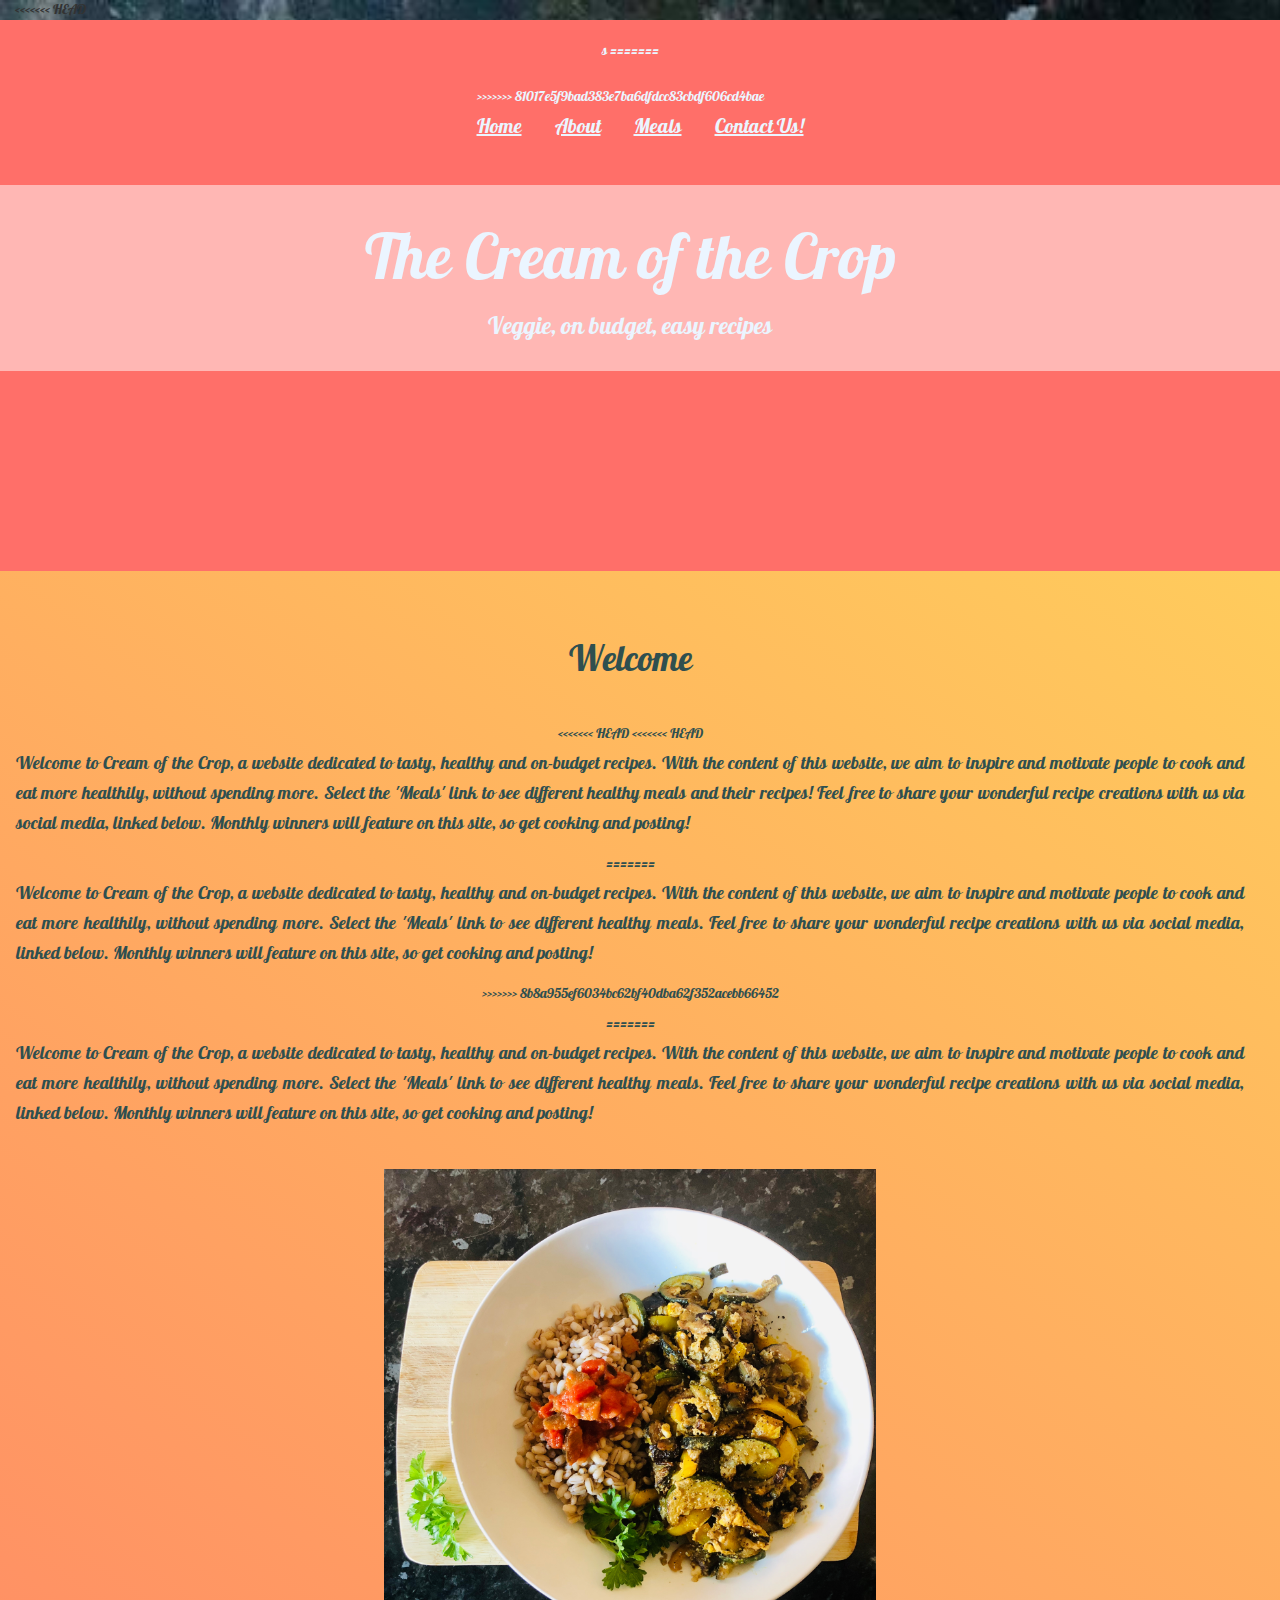
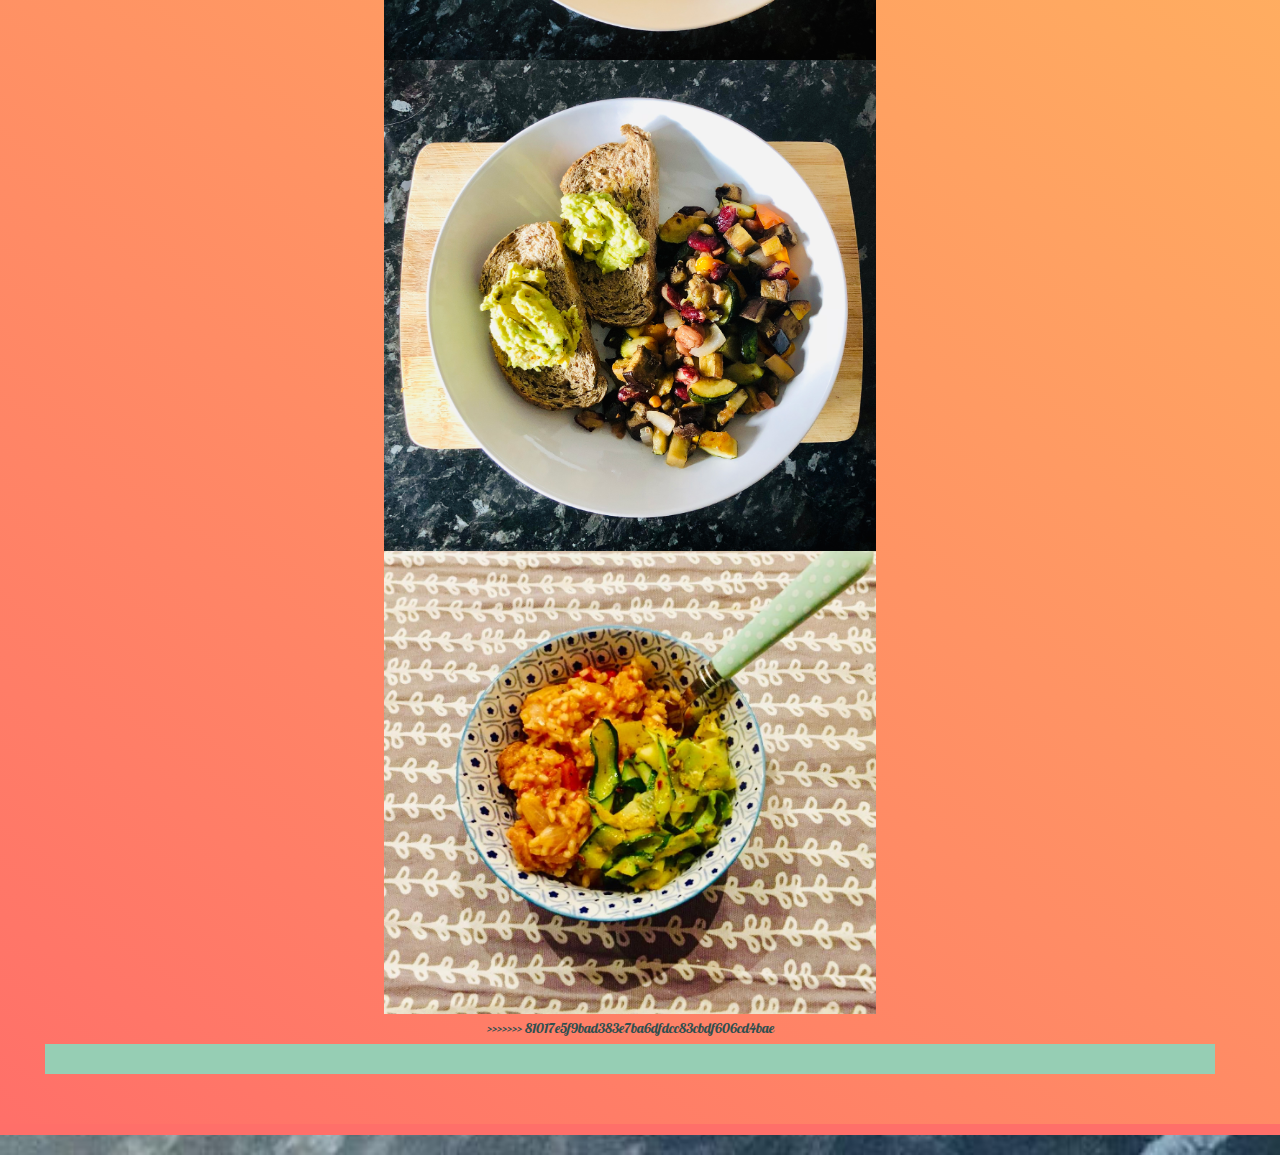
==== index.html @ 91c08788 "Merge branch 'master' of https://github.com/Mloi1/TheCreamoftheCrop" ====
<!DOCTYPE html>
<head>
  <title>The Cream of the Crop - quick and easy vegetarian recipes</title>
    <link href="https://fonts.googleapis.com/css?family=Pattaya" rel="stylesheet">
    <link href="bootstrap-3.3.7-dist/css/bootstrap.css" rel="stylesheet">
    <link rel="stylesheet" href="style.css" class="text/css">
    <link rel="stylesheet" href="https://use.fontawesome.com/releases/v5.5.0/css/all.css" integrity="sha384-B4dIYHKNBt8Bc12p+WXckhzcICo0wtJAoU8YZTY5qE0Id1GSseTk6S+L3BlXeVIU" crossorigin="anonymous">
    <meta name="viewport" content="width=device-width,initial-scale=1.0">
<<<<<<< HEAD
    <script
  src="http://code.jquery.com/jquery-3.3.1.min.js"
  integrity="sha256-FgpCb/KJQlLNfOu91ta32o/NMZxltwRo8QtmkMRdAu8="
  crossorigin="anonymous"></script>
</head>
<body class="container-fluid" background="pictures/WhatsApp%20Image%202018-11-21%20at%2010.55.31.jpeg"  alt="fruits&vegetables" width="100%" alt="responsive image">
    
 <nav class="navbar" style="background-color: rgb(255, 111, 105);">s
=======
    <script src="https://code.jquery.com/jquery-3.2.1.min.js"></script>
    <script
  src="bootstrap-3.3.7-dist/js/bootstrap.min.js"></script>
</head>
<body class="container-fluid" background="pictures/WhatsApp%20Image%202018-11-21%20at%2010.55.31.jpeg"  alt="fruits&vegetables" width="100%" alt="responsive image">
    
 <nav class="navbar" style="background-color: rgb(255, 111, 105);">
>>>>>>> 81017e5f9bad383e7ba6dfdcc83cbdf606cd4bae
     <div class="container">
         <ul>
             <li><a href="index.html" class="navigation">Home</a></li>
             <li><a href="pages/about.html" target="_blank" class="navigation">About</a></li>
             <li><a href="pages/meals.html" target="_blank" class="navigation">Meals</a></li>
             <li><a href="pages/contact.html" target="_blank" class="navigation">Contact Us!</a></li>
         </ul>
     </div>
</nav>
<header class="jumbotron" id="title">
    <div class="row">
  <h1>The Cream of the Crop</h1>
  <h3>Veggie, on budget, easy recipes</h3>
        </div>
</header>
<div class="container-fluid" id="Welcome">
  <h2>Welcome</h2> <!--welcome-->
    <br>
<<<<<<< HEAD
<<<<<<< HEAD
  <p>Welcome to Cream of the Crop, a website dedicated to tasty, healthy and on-budget recipes. With the content of this website, we aim to inspire and motivate people to cook and eat more healthily, without spending more. Select the 'Meals' link to see different healthy meals and their recipes! Feel free to share your wonderful recipe creations with us via social media, linked below. Monthly winners will feature on this site, so get cooking and posting!</p>
=======
  <p>Welcome to Cream of the Crop, a website dedicated to tasty, healthy and on-budget recipes. With the content of this website, we aim to inspire and motivate people to cook and eat more healthily, without spending more. Select the 'Meals' link to see different healthy meals. Feel free to share your wonderful recipe creations with us via social media, linked below. Monthly winners will feature on this site, so get cooking and posting!</p>
>>>>>>> 8b8a955ef6034bc62bf40dba62f352acebb66452
    <br>
=======
  <p>Welcome to Cream of the Crop, a website dedicated to tasty, healthy and on-budget recipes. With the content of this website, we aim to inspire and motivate people to cook and eat more healthily, without spending more. Select the 'Meals' link to see different healthy meals. Feel free to share your wonderful recipe creations with us via social media, linked below. Monthly winners will feature on this site, so get cooking and posting!</p>
    <br>
    
<!--carousel of recipes-->
    <div id="recipe-carousel" class="carousel slide" data-ride="carousel">
  <div class="carousel-inner">
    <div class="carousel-item active">
      <img class="d-block w-100" src="pictures/Foto%2002-11-18,%2013%2042%2034.jpg" alt="First slide" width="40%">
    </div>
    <div class="carousel-item">
      <img class="d-block w-100" src="pictures/Foto%2026-10-18,%2013%2017%2023.jpg" alt="Second slide" width="40%">
    </div>
    <div class="carousel-item">
      <img class="d-block w-100" src="pictures/WhatsApp%20Image%202018-11-21%20at%2012.59.23.jpeg" alt="Third slide" width="40%">
    </div>
  </div>
</div>
<!--end of carousel-->
    
>>>>>>> 81017e5f9bad383e7ba6dfdcc83cbdf606cd4bae
<footer class="container">
                <!--Facebook-->
                <a class="fb-ic mr-3" role="button"><i class="fab fa-facebook-f"></i></a>
            <!--Twitter-->
                <a class="tw-ic mr-3" role="button"><i class="fab fa-twitter"></i></a>
            <!--Instagram-->
                <a class="ins-ic mr-3" role="button"><i class="fab fa-instagram"></i></a>
          <!--Pinterest-->
                <a class="pin-ic mr-3" role="button"><i class="fab fa-pinterest-p"></i></a>
</footer>
</div>
</body>
---- style.css ----
body {
    font-family: 'Pattaya', sans-serif;
    margin: 0;
    background-size: cover;
}

.jumbotron {
    text-align: center;
    padding: 20px;
    background-color: rgb(255, 255, 255, 0.5);
    margin: auto;
}

h1 {
    font-size: 50px;
    color: rgb(47, 79, 79);
}

h2 {
    font-size: 35px;
    color: rgb(47, 79, 79);
    text-align: center;
}

nav {
    background-color: rgb(255, 111, 105);
    color: rgb(235, 245, 255);
    margin-top: auto;
    margin-left: -50px;
    margin-right: -50px;
    padding-right: 20px;
    padding-top: 15px;
    padding-bottom: 10px;
    text-align: center;
    line-height: 30px;
}

nav li {
    display: inline;
    padding: 15px;
    text-decoration: underline;
    font-size: 20px;
}

#Welcome {
    background: linear-gradient(35deg, rgb(255, 111, 105), rgb(255, 204, 92));
    color: rgb(47, 79, 79);
    margin-top: 200px;
    padding: 50px;
}


footer {
    display: flex;
    justify-content: center;
    background-color: rgb(150, 206, 180);
    color: rgb(47, 79, 79);
    padding-left: 25px;
    vertical-align: middle;
}

footer a {
    display: inline;
    padding: 15px;
    color: cadetblue;
}

p {
    font-size: 18px;
    text-align: justify;
}

.navigation:link {
    color: rgb(235, 245, 255);
}

.navigation:visited {
    color: rgb(235, 245, 255);   
<<<<<<< HEAD
}
=======
}

$("#recipe-carousel").carousel();
>>>>>>> 81017e5f9bad383e7ba6dfdcc83cbdf606cd4bae
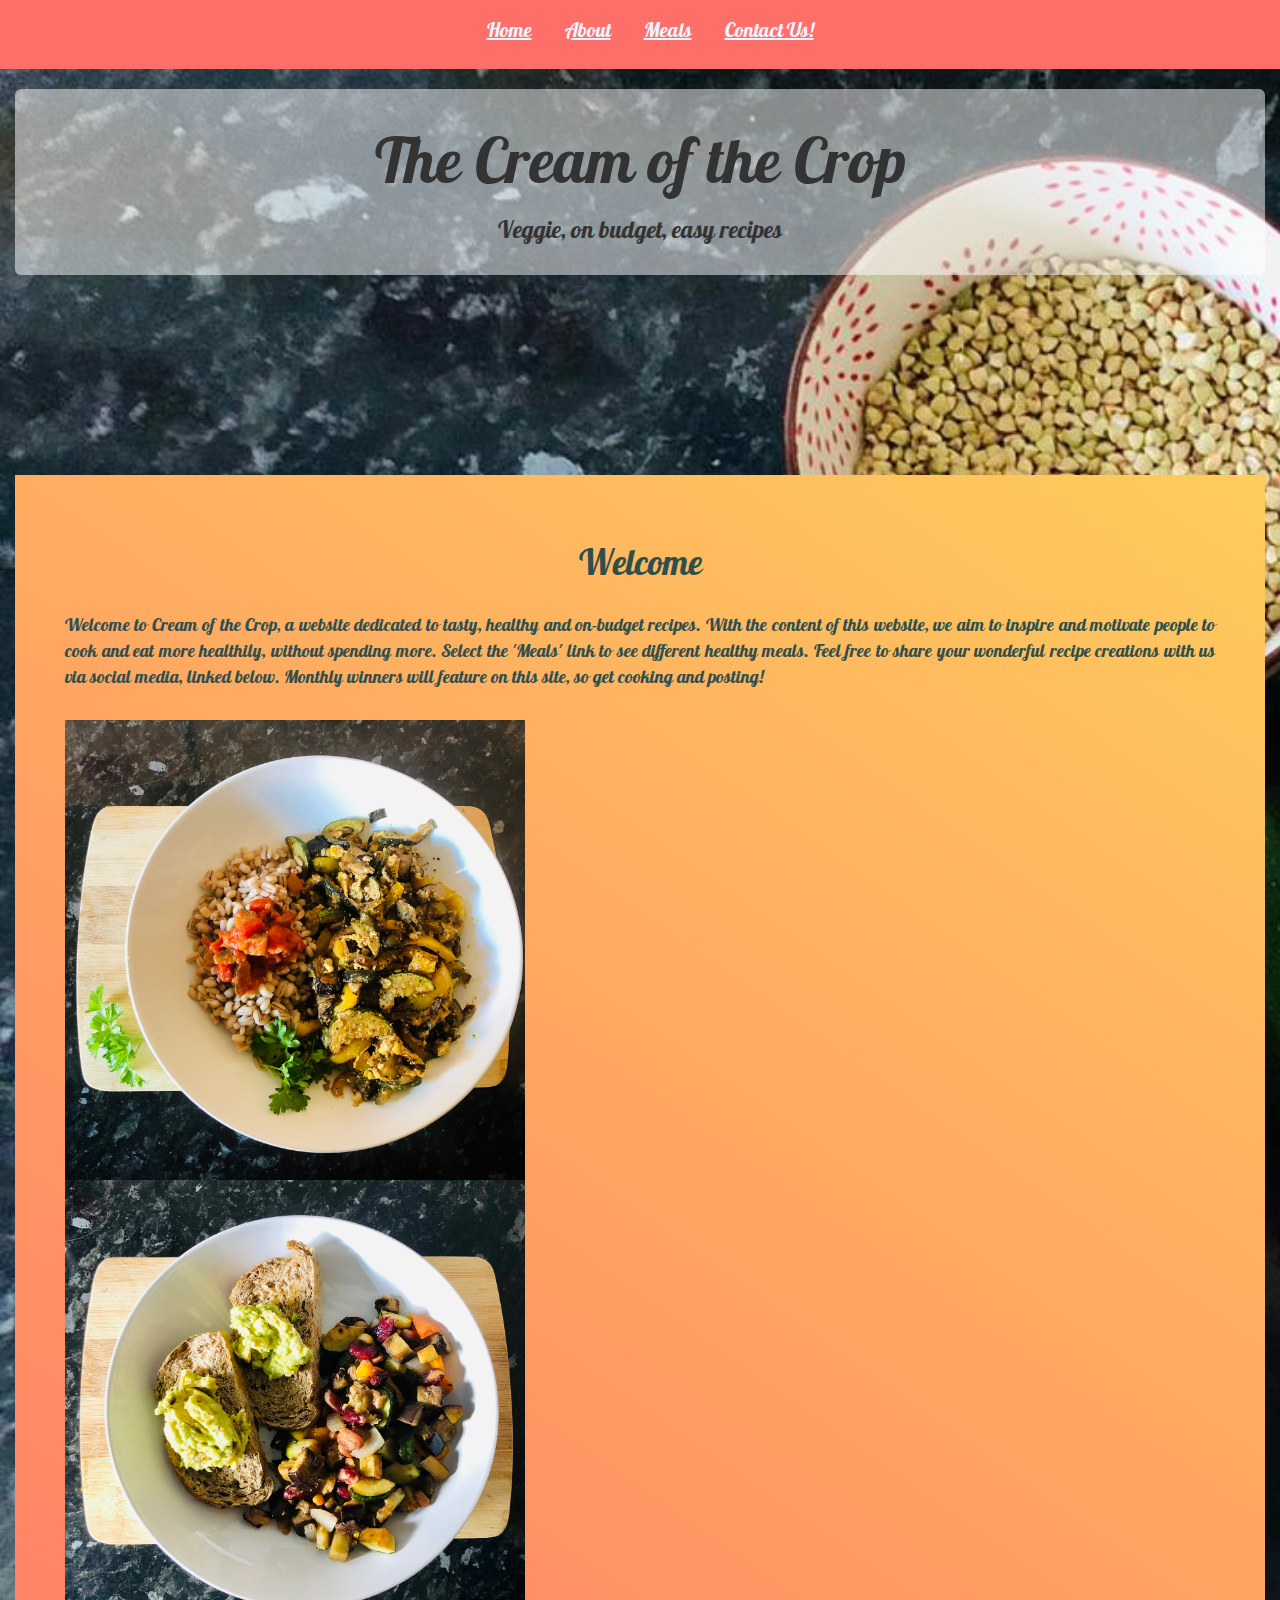
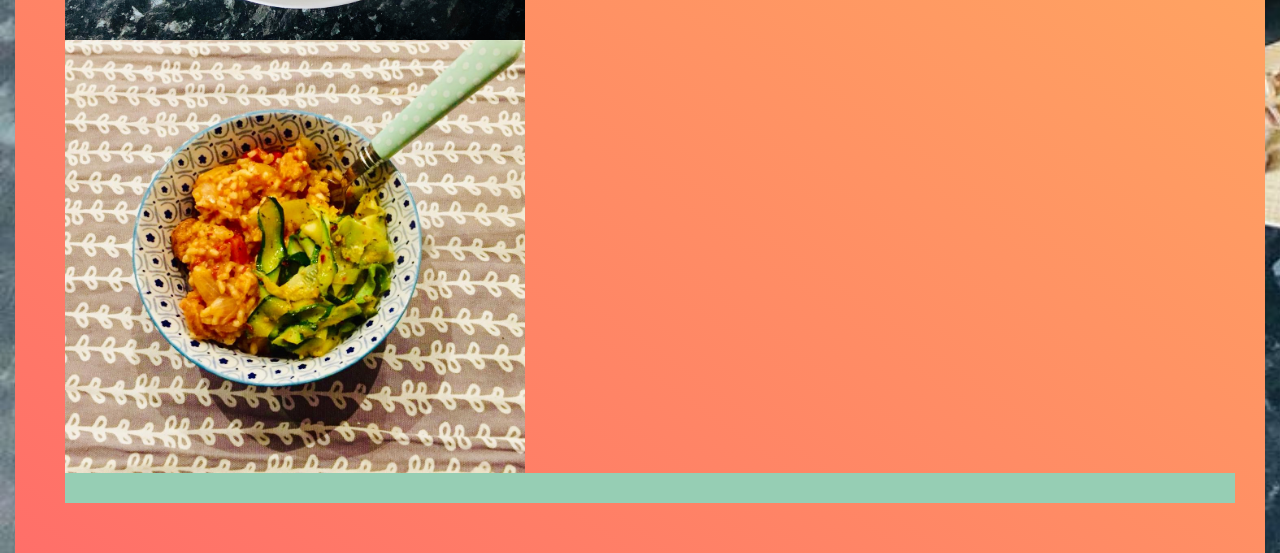
==== commit e848972d: "consolidating code" ====
--- a/index.html
+++ b/index.html
@@ -6,16 +6,6 @@
     <link rel="stylesheet" href="style.css" class="text/css">
     <link rel="stylesheet" href="https://use.fontawesome.com/releases/v5.5.0/css/all.css" integrity="sha384-B4dIYHKNBt8Bc12p+WXckhzcICo0wtJAoU8YZTY5qE0Id1GSseTk6S+L3BlXeVIU" crossorigin="anonymous">
     <meta name="viewport" content="width=device-width,initial-scale=1.0">
-<<<<<<< HEAD
-    <script
-  src="http://code.jquery.com/jquery-3.3.1.min.js"
-  integrity="sha256-FgpCb/KJQlLNfOu91ta32o/NMZxltwRo8QtmkMRdAu8="
-  crossorigin="anonymous"></script>
-</head>
-<body class="container-fluid" background="pictures/WhatsApp%20Image%202018-11-21%20at%2010.55.31.jpeg"  alt="fruits&vegetables" width="100%" alt="responsive image">
-    
- <nav class="navbar" style="background-color: rgb(255, 111, 105);">s
-=======
     <script src="https://code.jquery.com/jquery-3.2.1.min.js"></script>
     <script
   src="bootstrap-3.3.7-dist/js/bootstrap.min.js"></script>
@@ -23,7 +13,6 @@
 <body class="container-fluid" background="pictures/WhatsApp%20Image%202018-11-21%20at%2010.55.31.jpeg"  alt="fruits&vegetables" width="100%" alt="responsive image">
     
  <nav class="navbar" style="background-color: rgb(255, 111, 105);">
->>>>>>> 81017e5f9bad383e7ba6dfdcc83cbdf606cd4bae
      <div class="container">
          <ul>
              <li><a href="index.html" class="navigation">Home</a></li>
@@ -42,14 +31,6 @@
 <div class="container-fluid" id="Welcome">
   <h2>Welcome</h2> <!--welcome-->
     <br>
-<<<<<<< HEAD
-<<<<<<< HEAD
-  <p>Welcome to Cream of the Crop, a website dedicated to tasty, healthy and on-budget recipes. With the content of this website, we aim to inspire and motivate people to cook and eat more healthily, without spending more. Select the 'Meals' link to see different healthy meals and their recipes! Feel free to share your wonderful recipe creations with us via social media, linked below. Monthly winners will feature on this site, so get cooking and posting!</p>
-=======
-  <p>Welcome to Cream of the Crop, a website dedicated to tasty, healthy and on-budget recipes. With the content of this website, we aim to inspire and motivate people to cook and eat more healthily, without spending more. Select the 'Meals' link to see different healthy meals. Feel free to share your wonderful recipe creations with us via social media, linked below. Monthly winners will feature on this site, so get cooking and posting!</p>
->>>>>>> 8b8a955ef6034bc62bf40dba62f352acebb66452
-    <br>
-=======
   <p>Welcome to Cream of the Crop, a website dedicated to tasty, healthy and on-budget recipes. With the content of this website, we aim to inspire and motivate people to cook and eat more healthily, without spending more. Select the 'Meals' link to see different healthy meals. Feel free to share your wonderful recipe creations with us via social media, linked below. Monthly winners will feature on this site, so get cooking and posting!</p>
     <br>
     
@@ -68,8 +49,7 @@
   </div>
 </div>
 <!--end of carousel-->
-    
->>>>>>> 81017e5f9bad383e7ba6dfdcc83cbdf606cd4bae
+
 <footer class="container">
                 <!--Facebook-->
                 <a class="fb-ic mr-3" role="button"><i class="fab fa-facebook-f"></i></a>
--- a/style.css
+++ b/style.css
@@ -76,10 +76,7 @@
 
 .navigation:visited {
     color: rgb(235, 245, 255);   
-<<<<<<< HEAD
-}
-=======
 }
 
 $("#recipe-carousel").carousel();
->>>>>>> 81017e5f9bad383e7ba6dfdcc83cbdf606cd4bae
+
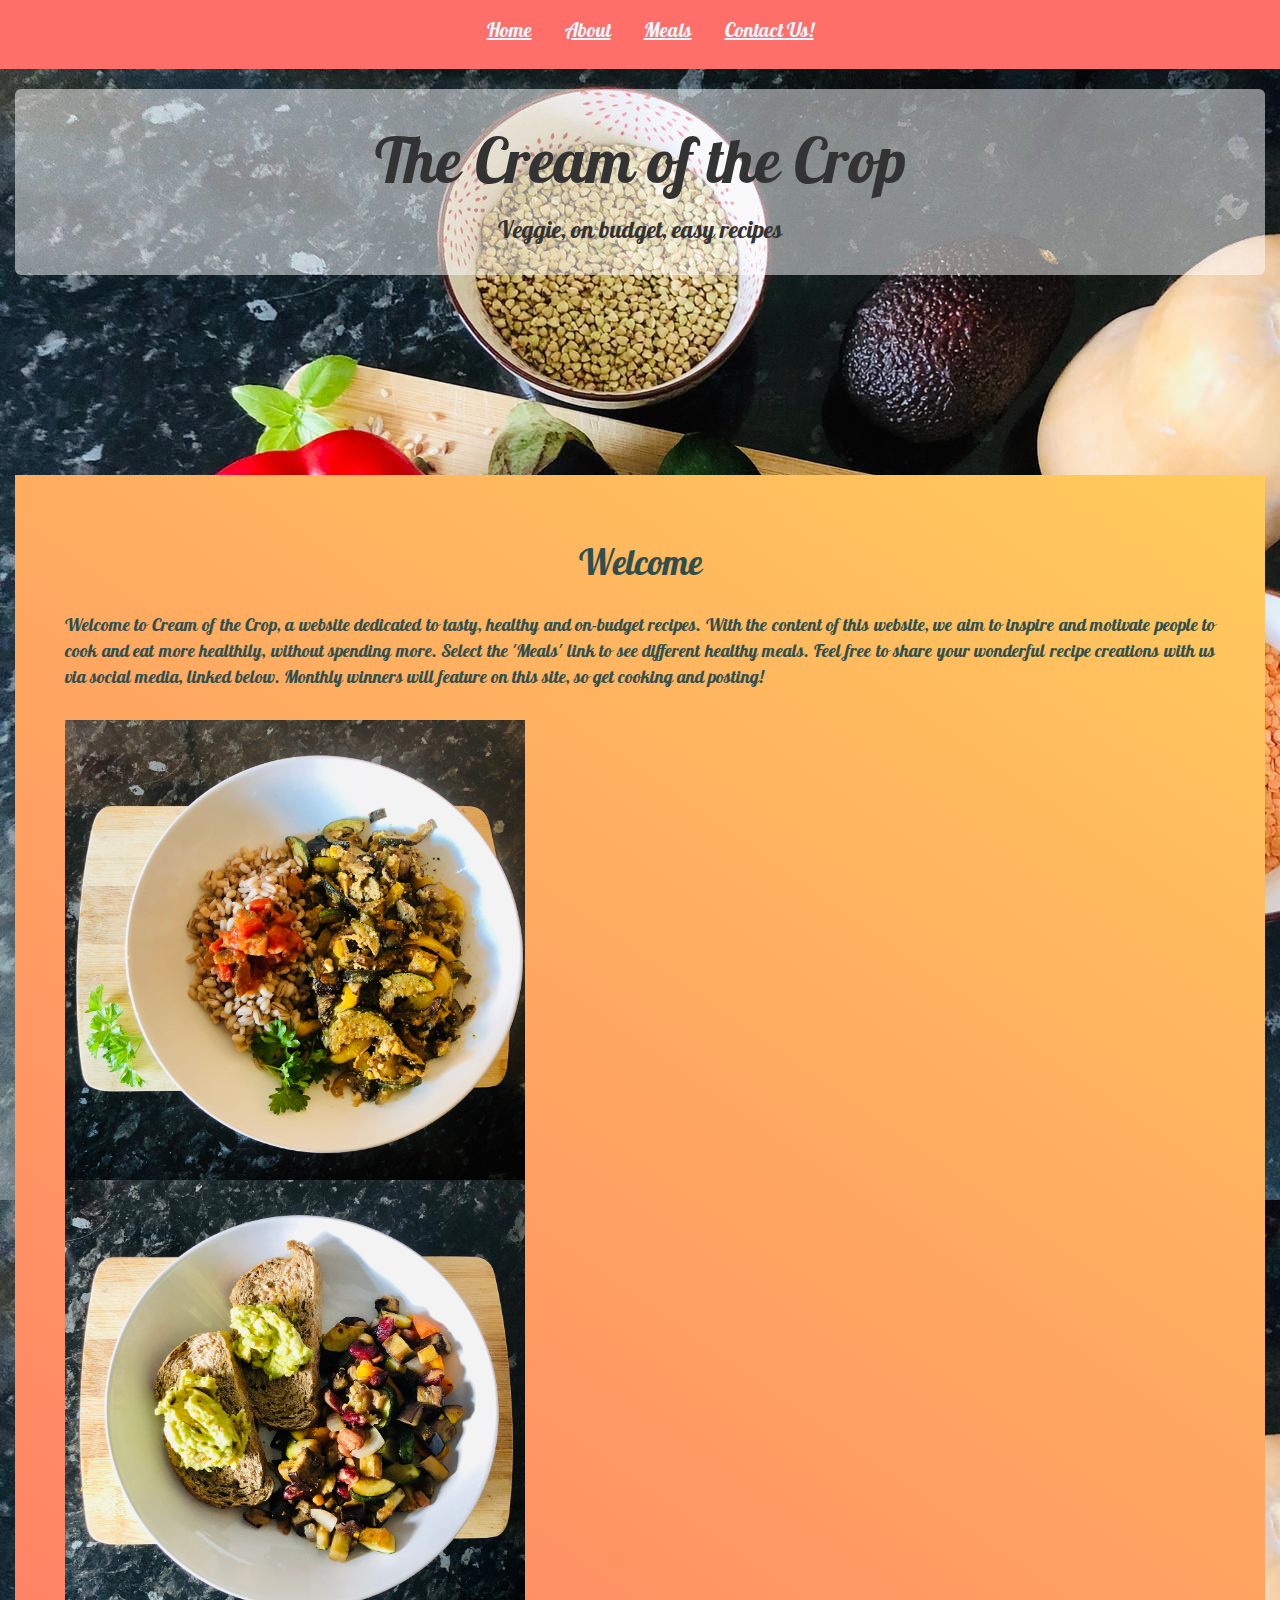
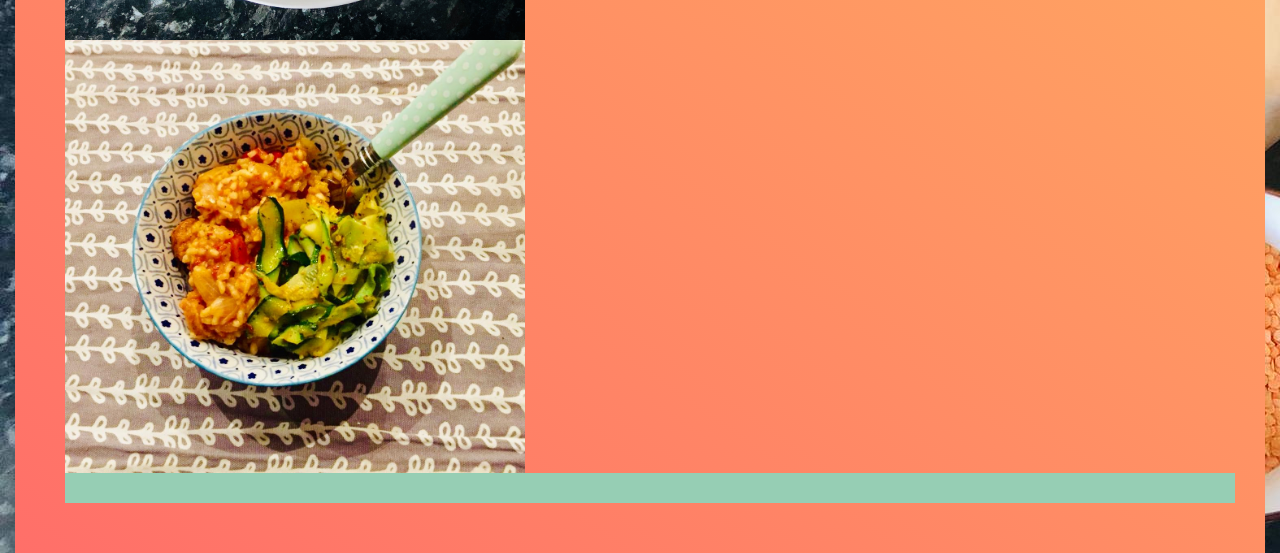
==== commit 4b92c4ae: "working on js and carousel - still to be fixed" ====
--- a/index.html
+++ b/index.html
@@ -1,16 +1,22 @@
 <!DOCTYPE html>
+<html>
 <head>
   <title>The Cream of the Crop - quick and easy vegetarian recipes</title>
     <link href="https://fonts.googleapis.com/css?family=Pattaya" rel="stylesheet">
+    
     <link href="bootstrap-3.3.7-dist/css/bootstrap.css" rel="stylesheet">
+    
     <link rel="stylesheet" href="style.css" class="text/css">
+    
     <link rel="stylesheet" href="https://use.fontawesome.com/releases/v5.5.0/css/all.css" integrity="sha384-B4dIYHKNBt8Bc12p+WXckhzcICo0wtJAoU8YZTY5qE0Id1GSseTk6S+L3BlXeVIU" crossorigin="anonymous">
+    
     <meta name="viewport" content="width=device-width,initial-scale=1.0">
-    <script src="https://code.jquery.com/jquery-3.2.1.min.js"></script>
-    <script
-  src="bootstrap-3.3.7-dist/js/bootstrap.min.js"></script>
+     <script type="text/javascript" src="https://code.jquery.com/jquery-3.2.1.min.js"></script>
+           <script
+                   src="bootstrap-3.3.7-dist/js/bootstrap.min.js"></script>
+    
 </head>
-<body class="container-fluid" background="pictures/WhatsApp%20Image%202018-11-21%20at%2010.55.31.jpeg"  alt="fruits&vegetables" width="100%" alt="responsive image">
+<body class="container-fluid" background="pictures/WhatsApp%20Image%202018-11-21%20at%2010.55.31.jpeg"  alt="fruits&vegetables" alt="responsive image">
     
  <nav class="navbar" style="background-color: rgb(255, 111, 105);">
      <div class="container">
@@ -35,7 +41,7 @@
     <br>
     
 <!--carousel of recipes-->
-    <div id="recipe-carousel" class="carousel slide" data-ride="carousel">
+    <div id="myCarousel" class="carousel slide" data-ride="carousel">
   <div class="carousel-inner">
     <div class="carousel-item active">
       <img class="d-block w-100" src="pictures/Foto%2002-11-18,%2013%2042%2034.jpg" alt="First slide" width="40%">
@@ -61,4 +67,6 @@
                 <a class="pin-ic mr-3" role="button"><i class="fab fa-pinterest-p"></i></a>
 </footer>
 </div>
+
 </body>
+</html>--- a/style.css
+++ b/style.css
@@ -1,7 +1,6 @@
 body {
     font-family: 'Pattaya', sans-serif;
     margin: 0;
-    background-size: cover;
 }
 
 .jumbotron {
@@ -78,5 +77,4 @@
     color: rgb(235, 245, 255);   
 }
 
-$("#recipe-carousel").carousel();
 
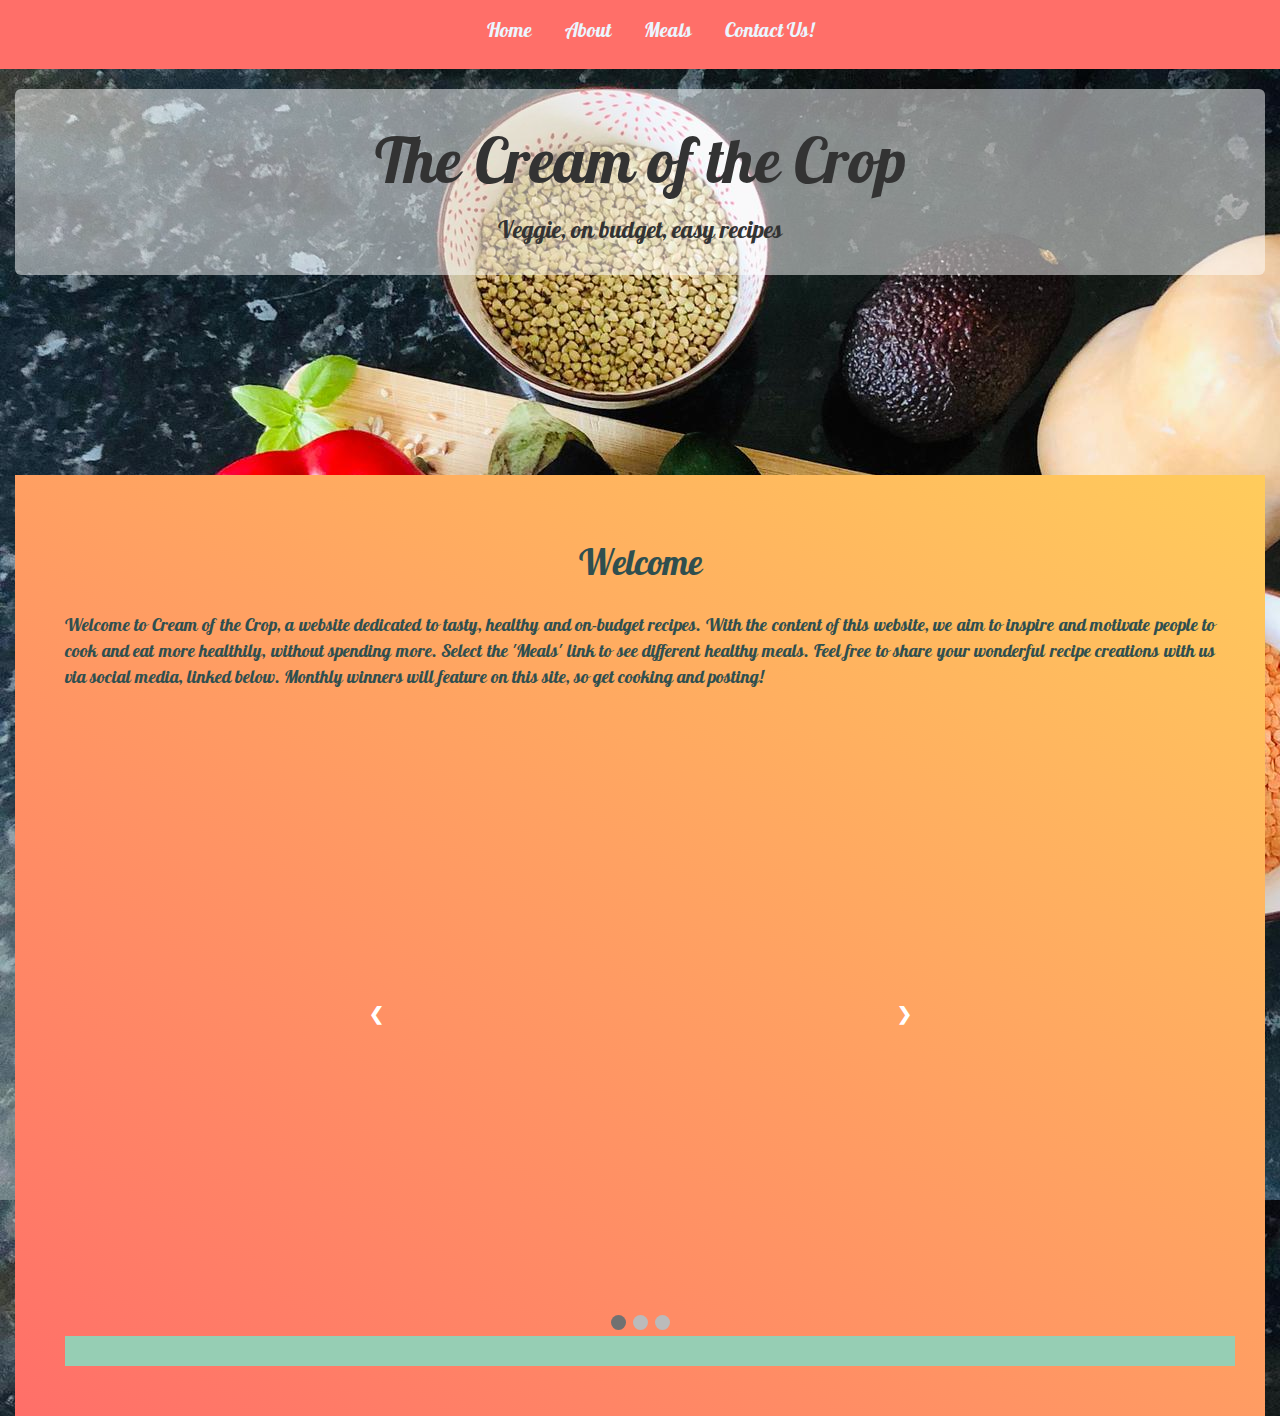
==== commit aeccf3d7: "added slideshow to homepage, added missing html tags" ====
--- a/index.html
+++ b/index.html
@@ -1,24 +1,18 @@
 <!DOCTYPE html>
 <html>
+    
 <head>
   <title>The Cream of the Crop - quick and easy vegetarian recipes</title>
     <link href="https://fonts.googleapis.com/css?family=Pattaya" rel="stylesheet">
+    <link href="bootstrap-3.3.7-dist/css/bootstrap.css" rel="stylesheet">
+    <link rel="stylesheet" href="style.css" class="text/css">
+    <link rel="stylesheet" href="https://use.fontawesome.com/releases/v5.5.0/css/all.css" integrity="sha384-B4dIYHKNBt8Bc12p+WXckhzcICo0wtJAoU8YZTY5qE0Id1GSseTk6S+L3BlXeVIU" crossorigin="anonymous">
+    <meta name="viewport" content="width=device-width,initial-scale=1.0">
+</head>
     
-    <link href="bootstrap-3.3.7-dist/css/bootstrap.css" rel="stylesheet">
-    
-    <link rel="stylesheet" href="style.css" class="text/css">
-    
-    <link rel="stylesheet" href="https://use.fontawesome.com/releases/v5.5.0/css/all.css" integrity="sha384-B4dIYHKNBt8Bc12p+WXckhzcICo0wtJAoU8YZTY5qE0Id1GSseTk6S+L3BlXeVIU" crossorigin="anonymous">
-    
-    <meta name="viewport" content="width=device-width,initial-scale=1.0">
-     <script type="text/javascript" src="https://code.jquery.com/jquery-3.2.1.min.js"></script>
-           <script
-                   src="bootstrap-3.3.7-dist/js/bootstrap.min.js"></script>
-    
-</head>
 <body class="container-fluid" background="pictures/WhatsApp%20Image%202018-11-21%20at%2010.55.31.jpeg"  alt="fruits&vegetables" alt="responsive image">
     
- <nav class="navbar" style="background-color: rgb(255, 111, 105);">
+ <nav class="navbar">
      <div class="container">
          <ul>
              <li><a href="index.html" class="navigation">Home</a></li>
@@ -41,19 +35,36 @@
     <br>
     
 <!--carousel of recipes-->
-    <div id="myCarousel" class="carousel slide" data-ride="carousel">
-  <div class="carousel-inner">
-    <div class="carousel-item active">
-      <img class="d-block w-100" src="pictures/Foto%2002-11-18,%2013%2042%2034.jpg" alt="First slide" width="40%">
+<div class="slideshow-container">
+        
+  <div class="mySlides fade">
+        <div class="numbertext">1 / 3</div>
+        <img src="pictures/Foto%2002-11-18,%2013%2042%2034.jpg" alt="First slide">
     </div>
-    <div class="carousel-item">
-      <img class="d-block w-100" src="pictures/Foto%2026-10-18,%2013%2017%2023.jpg" alt="Second slide" width="40%">
+        
+    <div class="mySlides fade">
+        <div class="numbertext">2 / 3</div>  
+        <img src="pictures/WhatsApp%20Image%202018-11-21%20at%2012.59.23.jpeg" alt="Second slide">
     </div>
-    <div class="carousel-item">
-      <img class="d-block w-100" src="pictures/WhatsApp%20Image%202018-11-21%20at%2012.59.23.jpeg" alt="Third slide" width="40%">
+        
+    <div class="mySlides fade">
+        <div class="numbertext">3 / 3</div> 
+        <img src="pictures/Foto%2026-10-18,%2013%2017%2023.jpg" alt="Third slide">
     </div>
-  </div>
+    
+    <!-- Next and previous buttons -->
+  <a class="prev" onclick="plusSlides(-1)">&#10094;</a>
+  <a class="next" onclick="plusSlides(1)">&#10095;</a>
 </div>
+<br>
+
+<!-- The dots/circles -->
+<div style="text-align:center">
+  <span class="dot" onclick="currentSlide(1)"></span> 
+  <span class="dot" onclick="currentSlide(2)"></span> 
+  <span class="dot" onclick="currentSlide(3)"></span> 
+</div>
+    
 <!--end of carousel-->
 
 <footer class="container">
@@ -67,6 +78,35 @@
                 <a class="pin-ic mr-3" role="button"><i class="fab fa-pinterest-p"></i></a>
 </footer>
 </div>
+    
+<script>
+var slideIndex = 1;
+showSlides(slideIndex);
+
+function plusSlides(n) {
+  showSlides(slideIndex += n);
+}
+
+function currentSlide(n) {
+  showSlides(slideIndex = n);
+}
+
+function showSlides(n) {
+  var i;
+  var slides = document.getElementsByClassName("mySlides");
+  var dots = document.getElementsByClassName("dot");
+  if (n > slides.length) {slideIndex = 1}    
+  if (n < 1) {slideIndex = slides.length}
+  for (i = 0; i < slides.length; i++) {
+      slides[i].style.display = "none";  
+  }
+  for (i = 0; i < dots.length; i++) {
+      dots[i].className = dots[i].className.replace(" active", "");
+  }
+  slides[slideIndex-1].style.display = "block";  
+  dots[slideIndex-1].className += " active";
+}
+</script>
 
 </body>
 </html>--- a/style.css
+++ b/style.css
@@ -12,7 +12,6 @@
 
 h1 {
     font-size: 50px;
-    color: rgb(47, 79, 79);
 }
 
 h2 {
@@ -37,7 +36,6 @@
 nav li {
     display: inline;
     padding: 15px;
-    text-decoration: underline;
     font-size: 20px;
 }
 
@@ -78,3 +76,97 @@
 }
 
 
+.navigation:hover {
+    text-decoration: underline;
+}
+
+img {
+    width: 100%;
+    border-style: solid;
+    border-color: rgb(235, 245, 255);
+    border-width: thick;
+    border-radius: 15px;
+}
+
+* {box-sizing:border-box}
+
+/* Slideshow container */
+.slideshow-container {
+    width: 50%;
+    position: relative;
+    margin: auto;
+    object-fit: center;
+    justify-content: center;
+}
+
+/* Next & previous buttons */
+.prev, .next {
+  cursor: pointer;
+  position: absolute;
+  top: 50%;
+  width: auto;
+  margin-top: -22px;
+  padding: 16px;
+  color: white;
+  font-weight: bold;
+  font-size: 18px;
+  transition: 0.6s ease;
+  border-radius: 0 3px 3px 0;
+  user-select: none;
+}
+
+/* Position the "next button" to the right */
+.next {
+  right: 0;
+  border-radius: 3px 0 0 3px;
+}
+
+/* On hover, add a black background color with a little bit see-through */
+.prev:hover, .next:hover {
+  background-color: rgba(0,0,0,0.8);
+}
+
+/* Number text (1/3 etc) */
+.numbertext {
+  color: #f2f2f2;
+  font-size: 12px;
+  padding: 8px 12px;
+  position: absolute;
+  top: 0;
+}
+
+/* The dots/bullets/indicators */
+.dot {
+  cursor: pointer;
+  height: 15px;
+  width: 15px;
+  margin: 0 2px;
+  background-color: #bbb;
+  border-radius: 50%;
+  display: inline-block;
+  transition: background-color 0.6s ease;
+}
+
+.active, .dot:hover {
+  background-color: #717171;
+}
+
+/* Fading animation */
+.fade {
+    -webkit-transition: fade;
+    -webkit-transition-duration: 2s;
+    animation-name: fade;
+    animation-duration: 3s;
+    animation-timing-function: ease-in-out;
+
+} 
+
+@-webkit-keyframes fade {
+  from {opacity: .4} 
+  to {opacity: 1}
+}
+
+@keyframes fade {
+  from {opacity: .4} 
+  to {opacity: 1}
+}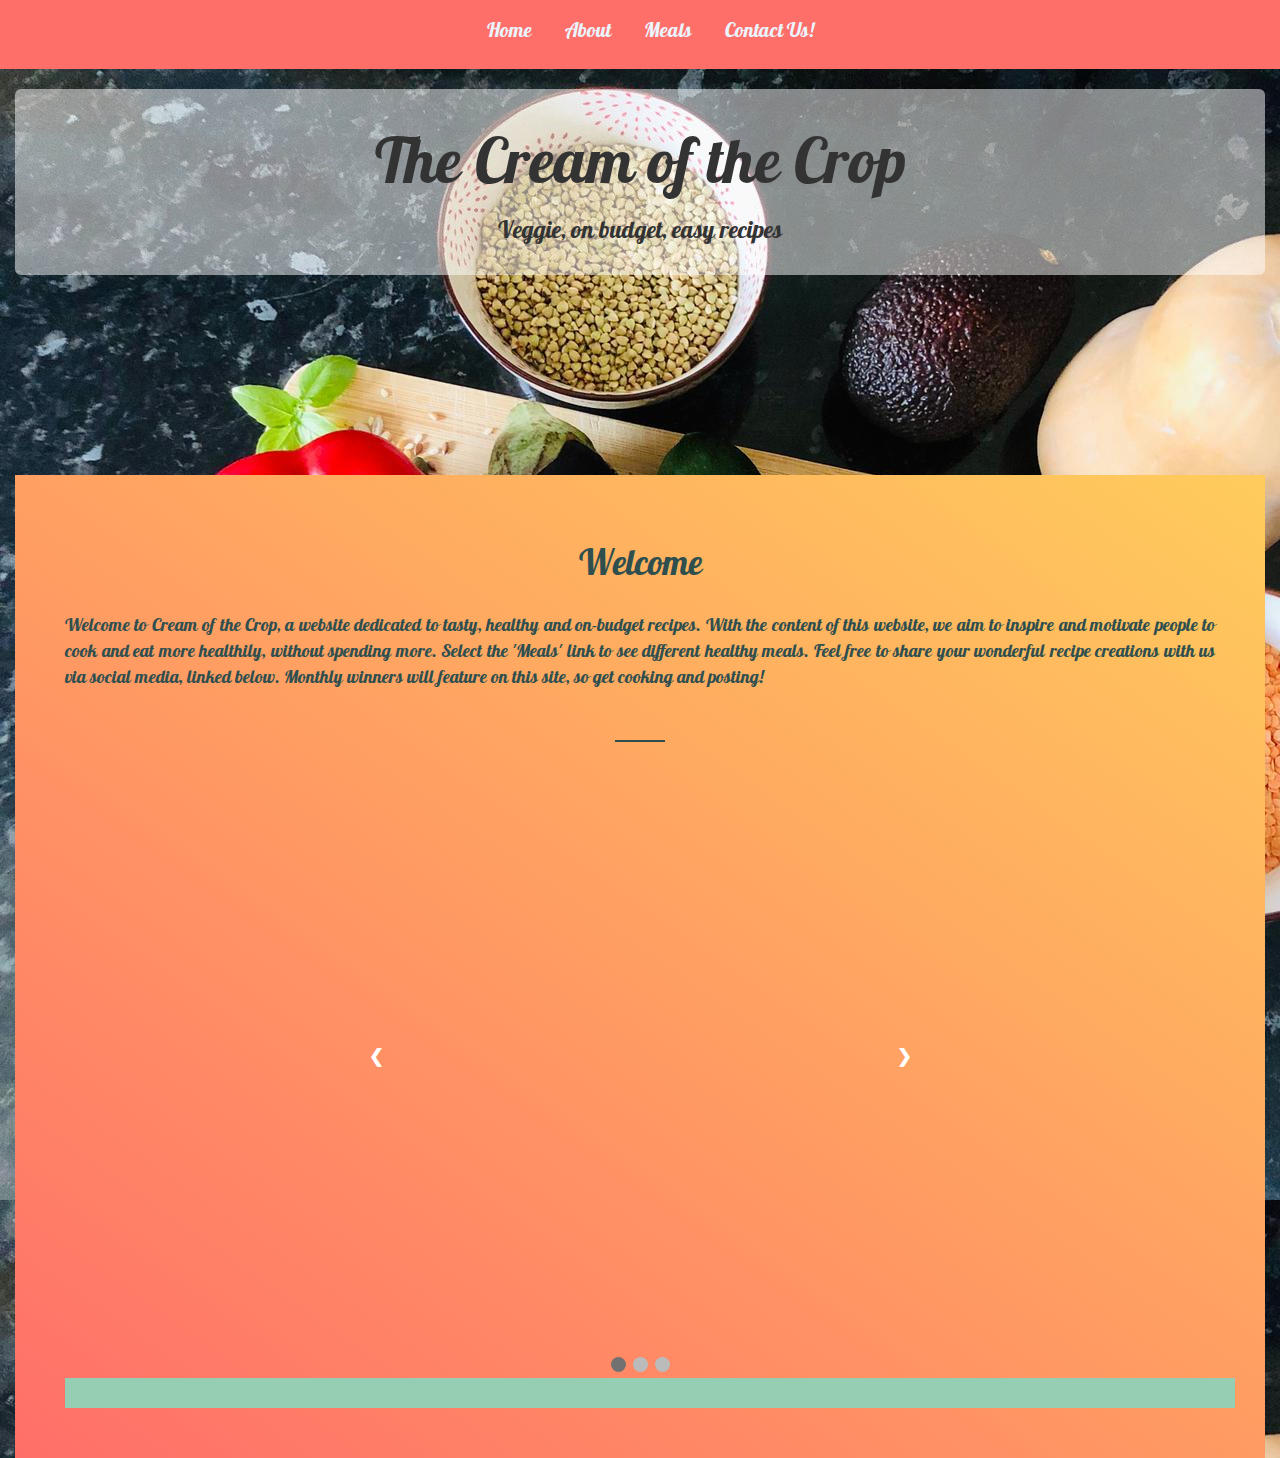
==== commit 492a5f6e: "adjusted style" ====
--- a/index.html
+++ b/index.html
@@ -24,31 +24,28 @@
 </nav>
 <header class="jumbotron" id="title">
     <div class="row">
-  <h1>The Cream of the Crop</h1>
-  <h3>Veggie, on budget, easy recipes</h3>
-        </div>
+        <h1>The Cream of the Crop</h1>
+        <h3>Veggie, on budget, easy recipes</h3>
+    </div>
 </header>
-<div class="container-fluid" id="Welcome">
-  <h2>Welcome</h2> <!--welcome-->
-    <br>
-  <p>Welcome to Cream of the Crop, a website dedicated to tasty, healthy and on-budget recipes. With the content of this website, we aim to inspire and motivate people to cook and eat more healthily, without spending more. Select the 'Meals' link to see different healthy meals. Feel free to share your wonderful recipe creations with us via social media, linked below. Monthly winners will feature on this site, so get cooking and posting!</p>
-    <br>
+    <div class="container-fluid" id="Welcome">
+        <h2>Welcome</h2> <!--welcome-->
+        <br>
+        <p>Welcome to Cream of the Crop, a website dedicated to tasty, healthy and on-budget recipes. With the content of this website, we aim to inspire and motivate people to cook and eat more healthily, without spending more. Select the 'Meals' link to see different healthy meals. Feel free to share your wonderful recipe creations with us via social media, linked below. Monthly winners will feature on this site, so get cooking and posting!</p><br>
+    <hr>
     
 <!--carousel of recipes-->
 <div class="slideshow-container">
         
   <div class="mySlides fade">
-        <div class="numbertext">1 / 3</div>
         <img src="pictures/Foto%2002-11-18,%2013%2042%2034.jpg" alt="First slide">
     </div>
         
-    <div class="mySlides fade">
-        <div class="numbertext">2 / 3</div>  
+    <div class="mySlides fade"> 
         <img src="pictures/WhatsApp%20Image%202018-11-21%20at%2012.59.23.jpeg" alt="Second slide">
     </div>
         
     <div class="mySlides fade">
-        <div class="numbertext">3 / 3</div> 
         <img src="pictures/Foto%2026-10-18,%2013%2017%2023.jpg" alt="Third slide">
     </div>
     
@@ -59,7 +56,7 @@
 <br>
 
 <!-- The dots/circles -->
-<div style="text-align:center">
+<div class ="dots">
   <span class="dot" onclick="currentSlide(1)"></span> 
   <span class="dot" onclick="currentSlide(2)"></span> 
   <span class="dot" onclick="currentSlide(3)"></span> 
@@ -68,18 +65,18 @@
 <!--end of carousel-->
 
 <footer class="container">
-                <!--Facebook-->
-                <a class="fb-ic mr-3" role="button"><i class="fab fa-facebook-f"></i></a>
-            <!--Twitter-->
-                <a class="tw-ic mr-3" role="button"><i class="fab fa-twitter"></i></a>
-            <!--Instagram-->
-                <a class="ins-ic mr-3" role="button"><i class="fab fa-instagram"></i></a>
-          <!--Pinterest-->
-                <a class="pin-ic mr-3" role="button"><i class="fab fa-pinterest-p"></i></a>
+        <!--Facebook-->
+        <a href="https://en-gb.facebook.com/TheCreamOfTheCrop/" class="fb-ic mr-3" role="button"><i class="fab fa-facebook-f"></i></a>
+        <!--Twitter-->
+        <a href="https://twitter.com/TheCreamOfTheCrop" class="ins-ic mr-3" role="button"><i class="fab fa-twitter"></i></a>
+        <!--Instagram-->
+        <a href="https://www.instagram.com/TheCreamOfTheCrop/?hl=en" class="tw-ic mr-3" role="button"><i class="fab fa-instagram"></i></a>
+        <!--Pinterest-->
+        <a href="https://www.pinterest.co.uk/TheCreamOfTheCrop" class="pin-ic mr-3" role="button"><i class="fab fa-pinterest-p"></i></a>
 </footer>
 </div>
     
-<script>
+ <script>
 var slideIndex = 1;
 showSlides(slideIndex);
 
--- a/style.css
+++ b/style.css
@@ -19,6 +19,12 @@
     color: rgb(47, 79, 79);
     text-align: center;
 }
+
+hr {
+    width: 50px;
+    border-color: rgb(47, 79, 79);
+    border-width: 2px;
+    }
 
 nav {
     background-color: rgb(255, 111, 105);
@@ -88,6 +94,10 @@
     border-radius: 15px;
 }
 
+img:hover {
+    opacity: 1;
+}
+
 * {box-sizing:border-box}
 
 /* Slideshow container */
@@ -95,78 +105,107 @@
     width: 50%;
     position: relative;
     margin: auto;
-    object-fit: center;
-    justify-content: center;
 }
 
 /* Next & previous buttons */
 .prev, .next {
-  cursor: pointer;
-  position: absolute;
-  top: 50%;
-  width: auto;
-  margin-top: -22px;
-  padding: 16px;
-  color: white;
-  font-weight: bold;
-  font-size: 18px;
-  transition: 0.6s ease;
-  border-radius: 0 3px 3px 0;
-  user-select: none;
+    cursor: pointer;
+    position: absolute;
+    top: 50%;
+    width: auto;
+    margin-top: -22px;
+    padding: 16px;
+    color: white;
+    font-weight: bold;
+    font-size: 18px;
+    transition: 0.6s ease;
+    border-radius: 0 3px 3px 0;
+    user-select: none;
 }
 
 /* Position the "next button" to the right */
 .next {
-  right: 0;
-  border-radius: 3px 0 0 3px;
+    right: 0;
+    border-radius: 3px 0 0 3px;
 }
 
 /* On hover, add a black background color with a little bit see-through */
 .prev:hover, .next:hover {
-  background-color: rgba(0,0,0,0.8);
+    background-color: rgba(0,0,0,0.8);
 }
 
 /* Number text (1/3 etc) */
 .numbertext {
-  color: #f2f2f2;
-  font-size: 12px;
-  padding: 8px 12px;
-  position: absolute;
-  top: 0;
+    color: #f2f2f2;
+    font-size: 12px;
+    padding: 8px 12px;
+    position: absolute;
+    top: 0;
 }
 
 /* The dots/bullets/indicators */
 .dot {
-  cursor: pointer;
-  height: 15px;
-  width: 15px;
-  margin: 0 2px;
-  background-color: #bbb;
-  border-radius: 50%;
-  display: inline-block;
-  transition: background-color 0.6s ease;
+    cursor: pointer;
+    height: 15px;
+    width: 15px;
+    margin: 0 2px;
+    background-color: #bbb;
+    border-radius: 50%;
+    display: inline-block;
+    transition: background-color 0.6s ease-in-out;
+}
+
+.dots {
+    text-align: center;
 }
 
 .active, .dot:hover {
-  background-color: #717171;
+    background-color: #717171;
 }
 
 /* Fading animation */
 .fade {
     -webkit-transition: fade;
-    -webkit-transition-duration: 2s;
+    -webkit-transition-duration: 7s;
     animation-name: fade;
-    animation-duration: 3s;
-    animation-timing-function: ease-in-out;
-
+    animation-duration: 7s;
+    animation-direction: alternate;
+    transition: ease-in-out;
 } 
 
 @-webkit-keyframes fade {
-  from {opacity: .4} 
-  to {opacity: 1}
+    0% {opacity: 0.4} 
+    100% {opacity: 1}
 }
 
 @keyframes fade {
-  from {opacity: .4} 
-  to {opacity: 1}
-}+    0% {opacity: 0.4} 
+    100% {opacity: 1}
+}
+
+@media only screen and (max-width: 600px) {
+   .slideshow-container {
+    width: 100%; 
+    }
+     
+    h1 {
+    font-size: 30px;
+}
+    h2 {
+    font-size: 20px;
+    }
+    
+    h3 {
+        font-size: 25px;
+    }
+    
+    p {
+        margin: 5px;
+    }
+    
+    #Welcome {
+        margin-top: 30px;
+        margin-left: 20px;
+}
+}
+
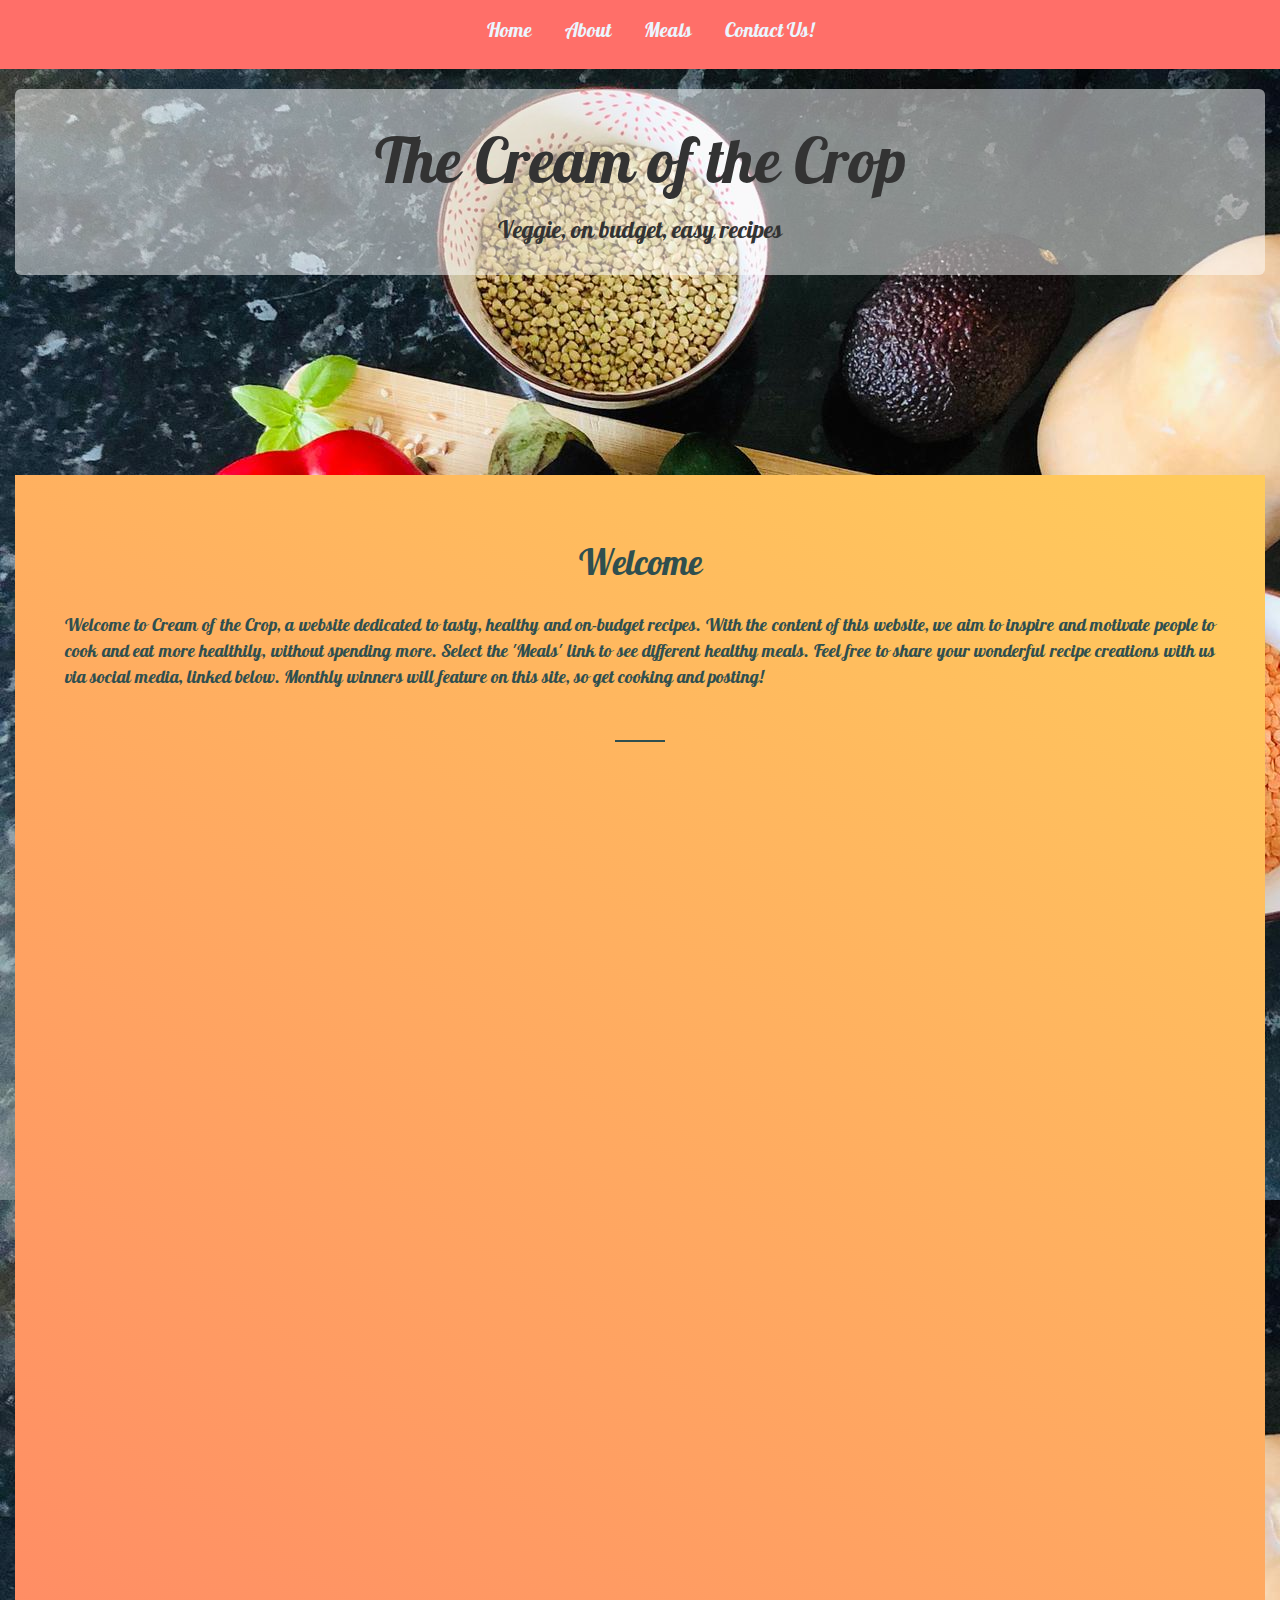
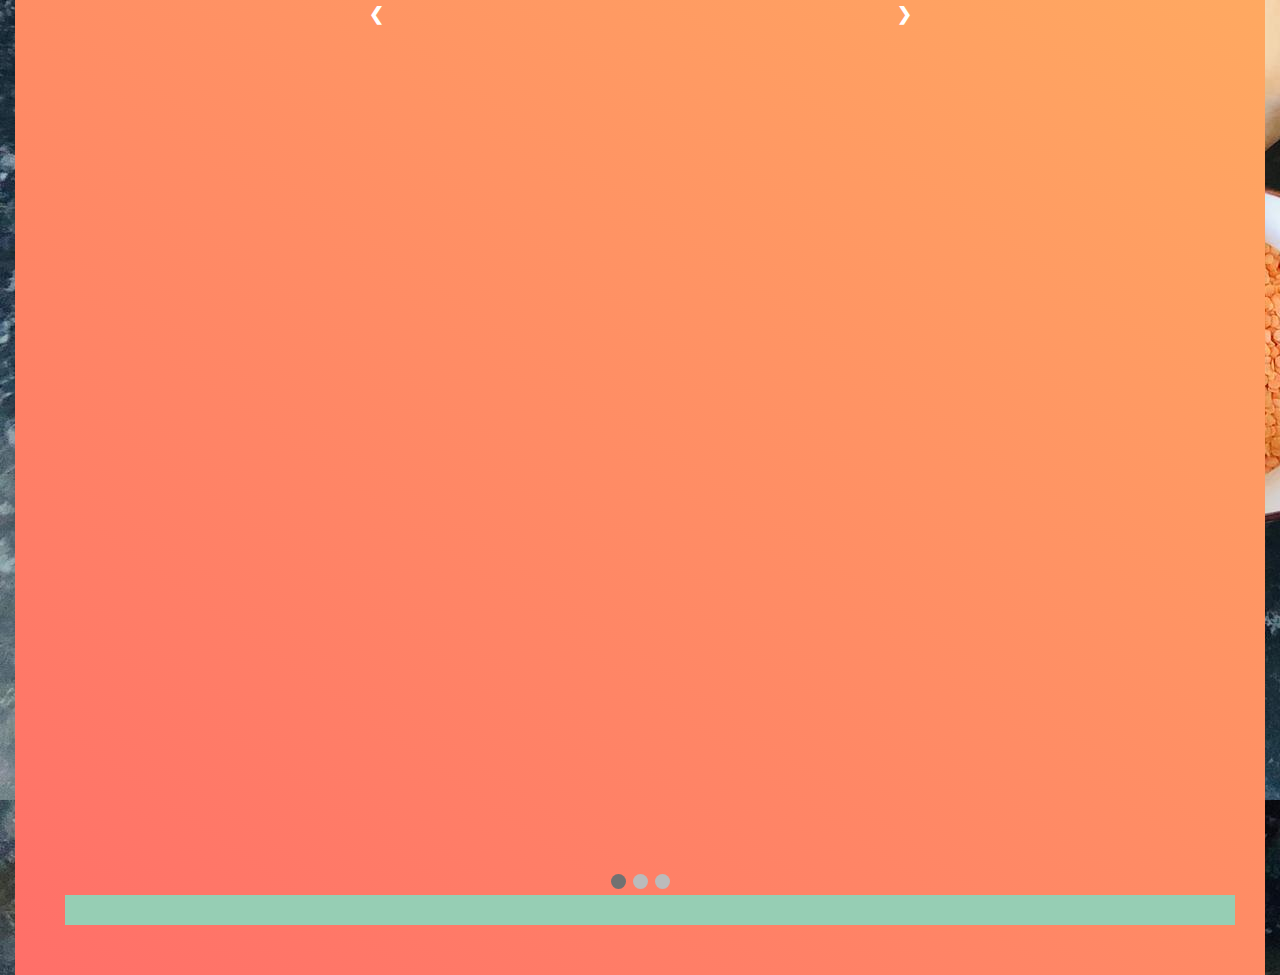
==== commit 73c3215b: "deleted components.html due to github pages error" ====
--- a/index.html
+++ b/index.html
@@ -95,7 +95,7 @@
   if (n > slides.length) {slideIndex = 1}    
   if (n < 1) {slideIndex = slides.length}
   for (i = 0; i < slides.length; i++) {
-      slides[i].style.display = "none";  
+      slides[i].style.display = "";  
   }
   for (i = 0; i < dots.length; i++) {
       dots[i].className = dots[i].className.replace(" active", "");
--- a/style.css
+++ b/style.css
@@ -163,25 +163,25 @@
     background-color: #717171;
 }
 
-/* Fading animation */
+/* Fading animation
 .fade {
     -webkit-transition: fade;
-    -webkit-transition-duration: 7s;
+    -webkit-transition-duration: 3s;
     animation-name: fade;
-    animation-duration: 7s;
+    animation-duration: 3s;
     animation-direction: alternate;
     transition: ease-in-out;
 } 
 
 @-webkit-keyframes fade {
-    0% {opacity: 0.4} 
+    0% {opacity: 1} 
     100% {opacity: 1}
 }
 
 @keyframes fade {
-    0% {opacity: 0.4} 
+    0% {opacity: 1} 
     100% {opacity: 1}
-}
+} */
 
 @media only screen and (max-width: 600px) {
    .slideshow-container {
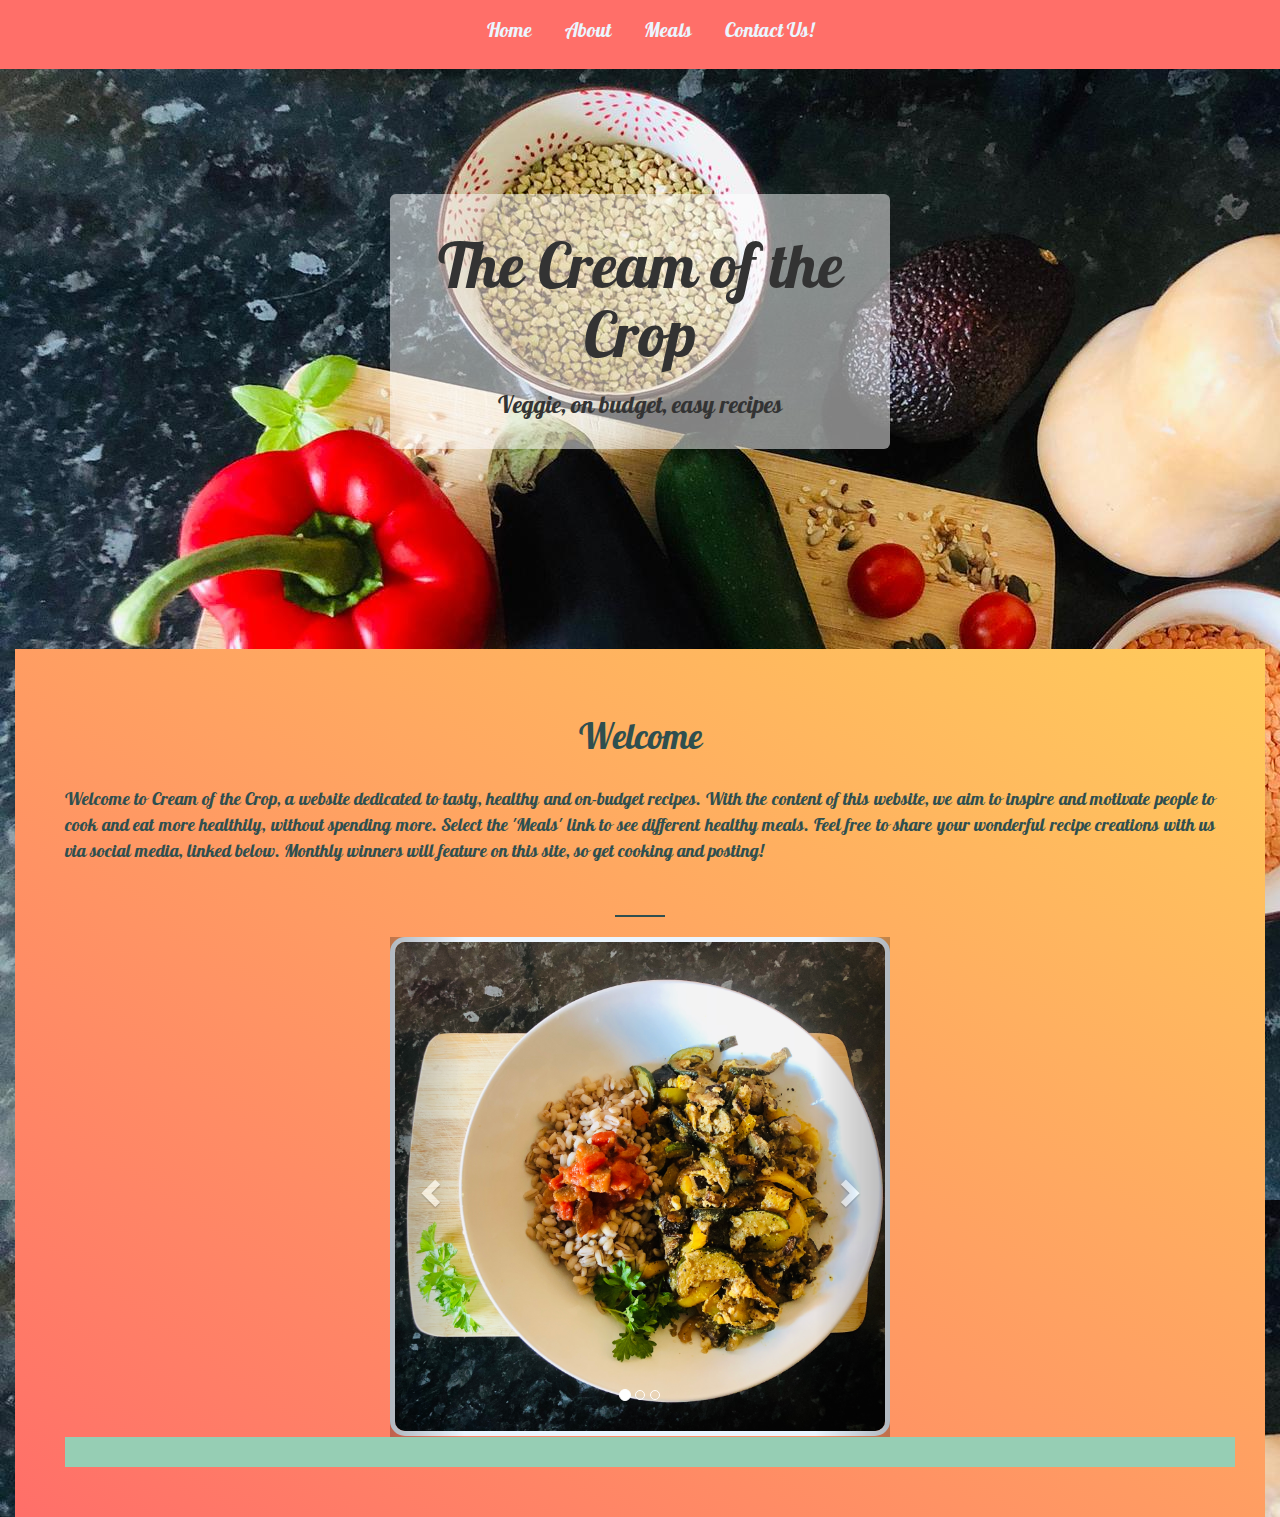
==== commit 5364a595: "added Google Analytics tags and fixed carousel with bootstrap" ====
--- a/index.html
+++ b/index.html
@@ -2,12 +2,24 @@
 <html>
     
 <head>
+    <!-- Global site tag (gtag.js) - Google Analytics -->
+<script async src="https://www.googletagmanager.com/gtag/js?id=UA-130567595-1"></script>
+<script>
+  window.dataLayer = window.dataLayer || [];
+  function gtag(){dataLayer.push(arguments);}
+  gtag('js', new Date());
+
+  gtag('config', 'UA-130567595-1');
+</script>
+
   <title>The Cream of the Crop - quick and easy vegetarian recipes</title>
     <link href="https://fonts.googleapis.com/css?family=Pattaya" rel="stylesheet">
     <link href="bootstrap-3.3.7-dist/css/bootstrap.css" rel="stylesheet">
     <link rel="stylesheet" href="style.css" class="text/css">
     <link rel="stylesheet" href="https://use.fontawesome.com/releases/v5.5.0/css/all.css" integrity="sha384-B4dIYHKNBt8Bc12p+WXckhzcICo0wtJAoU8YZTY5qE0Id1GSseTk6S+L3BlXeVIU" crossorigin="anonymous">
     <meta name="viewport" content="width=device-width,initial-scale=1.0">
+    <script src="https://code.jquery.com/jquery-3.2.1.min.js"></script>
+    <script src="https://maxcdn.bootstrapcdn.com/bootstrap/3.3.7/js/bootstrap.min.js"></script>
 </head>
     
 <body class="container-fluid" background="pictures/WhatsApp%20Image%202018-11-21%20at%2010.55.31.jpeg"  alt="fruits&vegetables" alt="responsive image">
@@ -32,37 +44,38 @@
         <h2>Welcome</h2> <!--welcome-->
         <br>
         <p>Welcome to Cream of the Crop, a website dedicated to tasty, healthy and on-budget recipes. With the content of this website, we aim to inspire and motivate people to cook and eat more healthily, without spending more. Select the 'Meals' link to see different healthy meals. Feel free to share your wonderful recipe creations with us via social media, linked below. Monthly winners will feature on this site, so get cooking and posting!</p><br>
-    <hr>
-    
-<!--carousel of recipes-->
-<div class="slideshow-container">
+        <hr>
         
-  <div class="mySlides fade">
-        <img src="pictures/Foto%2002-11-18,%2013%2042%2034.jpg" alt="First slide">
-    </div>
-        
-    <div class="mySlides fade"> 
-        <img src="pictures/WhatsApp%20Image%202018-11-21%20at%2012.59.23.jpeg" alt="Second slide">
-    </div>
-        
-    <div class="mySlides fade">
-        <img src="pictures/Foto%2026-10-18,%2013%2017%2023.jpg" alt="Third slide">
-    </div>
-    
-    <!-- Next and previous buttons -->
-  <a class="prev" onclick="plusSlides(-1)">&#10094;</a>
-  <a class="next" onclick="plusSlides(1)">&#10095;</a>
-</div>
-<br>
-
-<!-- The dots/circles -->
-<div class ="dots">
-  <span class="dot" onclick="currentSlide(1)"></span> 
-  <span class="dot" onclick="currentSlide(2)"></span> 
-  <span class="dot" onclick="currentSlide(3)"></span> 
-</div>
-    
-<!--end of carousel-->
+        <!-- carousel of recipes -->
+            <div id="myCarousel" class="carousel slide" data-ride="carousel">
+                <ol class="carousel-indicators">
+                    <li data-target="#myCarousel" data-slide-to="0" class="active"></li>
+                    <li data-target="#myCarousel" data-slide-to="1"></li>
+                    <li data-target="#myCarousel" data-slide-to="2"></li>
+                </ol>
+            <div class="carousel-inner">
+                <div class="item active">
+                    <img class="d-block w-100" src="pictures/Foto%2002-11-18,%2013%2042%2034.jpg" alt="First slide"/>
+                </div>
+            <div class="item">
+                <img class="d-block w-100" src="pictures/Foto%2026-10-18,%2013%2017%2023.jpg" alt="Second slide"/>
+            </div>
+            <div class="item">
+                <img class="d-block w-100" src="pictures/WhatsApp%20Image%202018-11-21%20at%2012.59.23.jpeg" alt="Third slide" width="40%"/>
+            </div>
+            </div>
+          
+        <!-- Left and right controls -->
+            <a class="left carousel-control" href="#myCarousel" data-slide="prev">
+                <span class="glyphicon glyphicon-chevron-left"></span>
+                <span class="sr-only">Previous</span>
+            </a>
+            <a class="right carousel-control" href="#myCarousel" data-slide="next">
+                <span class="glyphicon glyphicon-chevron-right"></span>
+                <span class="sr-only">Next</span>
+            </a>
+            </div>
+      <!-- end of carousel --> 
 
 <footer class="container">
         <!--Facebook-->
@@ -76,34 +89,5 @@
 </footer>
 </div>
     
- <script>
-var slideIndex = 1;
-showSlides(slideIndex);
-
-function plusSlides(n) {
-  showSlides(slideIndex += n);
-}
-
-function currentSlide(n) {
-  showSlides(slideIndex = n);
-}
-
-function showSlides(n) {
-  var i;
-  var slides = document.getElementsByClassName("mySlides");
-  var dots = document.getElementsByClassName("dot");
-  if (n > slides.length) {slideIndex = 1}    
-  if (n < 1) {slideIndex = slides.length}
-  for (i = 0; i < slides.length; i++) {
-      slides[i].style.display = "";  
-  }
-  for (i = 0; i < dots.length; i++) {
-      dots[i].className = dots[i].className.replace(" active", "");
-  }
-  slides[slideIndex-1].style.display = "block";  
-  dots[slideIndex-1].className += " active";
-}
-</script>
-
 </body>
 </html>--- a/style.css
+++ b/style.css
@@ -7,7 +7,7 @@
     text-align: center;
     padding: 20px;
     background-color: rgb(255, 255, 255, 0.5);
-    margin: auto;
+    margin: 10% 30%;
 }
 
 h1 {
@@ -49,9 +49,17 @@
     background: linear-gradient(35deg, rgb(255, 111, 105), rgb(255, 204, 92));
     color: rgb(47, 79, 79);
     margin-top: 200px;
+    margin-left: auto;
+    margin-right: auto;
     padding: 50px;
 }
 
+#myCarousel {
+    width: 500px;
+    height:500px;
+    position: relative;
+    margin: 0 auto;
+}
 
 footer {
     display: flex;
@@ -94,105 +102,29 @@
     border-radius: 15px;
 }
 
-img:hover {
-    opacity: 1;
+* {box-sizing:border-box}
+
+.slideshow-container {
+    width: 50%;
+    object-position: center;
+    margin: 30%;
 }
 
-* {box-sizing:border-box}
-
-/* Slideshow container */
-.slideshow-container {
-    width: 50%;
-    position: relative;
-    margin: auto;
-}
-
-/* Next & previous buttons */
-.prev, .next {
-    cursor: pointer;
-    position: absolute;
-    top: 50%;
-    width: auto;
-    margin-top: -22px;
-    padding: 16px;
-    color: white;
-    font-weight: bold;
-    font-size: 18px;
-    transition: 0.6s ease;
-    border-radius: 0 3px 3px 0;
-    user-select: none;
-}
-
-/* Position the "next button" to the right */
-.next {
-    right: 0;
-    border-radius: 3px 0 0 3px;
-}
-
-/* On hover, add a black background color with a little bit see-through */
-.prev:hover, .next:hover {
-    background-color: rgba(0,0,0,0.8);
-}
-
-/* Number text (1/3 etc) */
-.numbertext {
-    color: #f2f2f2;
-    font-size: 12px;
-    padding: 8px 12px;
-    position: absolute;
-    top: 0;
-}
-
-/* The dots/bullets/indicators */
-.dot {
-    cursor: pointer;
-    height: 15px;
-    width: 15px;
-    margin: 0 2px;
-    background-color: #bbb;
-    border-radius: 50%;
-    display: inline-block;
-    transition: background-color 0.6s ease-in-out;
-}
-
-.dots {
-    text-align: center;
-}
-
-.active, .dot:hover {
-    background-color: #717171;
-}
-
-/* Fading animation
-.fade {
-    -webkit-transition: fade;
-    -webkit-transition-duration: 3s;
-    animation-name: fade;
-    animation-duration: 3s;
-    animation-direction: alternate;
-    transition: ease-in-out;
-} 
-
-@-webkit-keyframes fade {
-    0% {opacity: 1} 
-    100% {opacity: 1}
-}
-
-@keyframes fade {
-    0% {opacity: 1} 
-    100% {opacity: 1}
-} */
-
-@media only screen and (max-width: 600px) {
-   .slideshow-container {
-    width: 100%; 
+@media only screen and (max-width: 768px) {
+    .jumbotron {
+        margin: auto;
+    }
+    
+    #myCarousel {
+        width: 200px;
+        height: 200px;
     }
      
     h1 {
-    font-size: 30px;
-}
+        font-size: 30px;
+    }
     h2 {
-    font-size: 20px;
+        font-size: 20px;
     }
     
     h3 {
@@ -205,7 +137,9 @@
     
     #Welcome {
         margin-top: 30px;
-        margin-left: 20px;
 }
+    footer {
+        margin-top: 2%;
+    }
 }
 
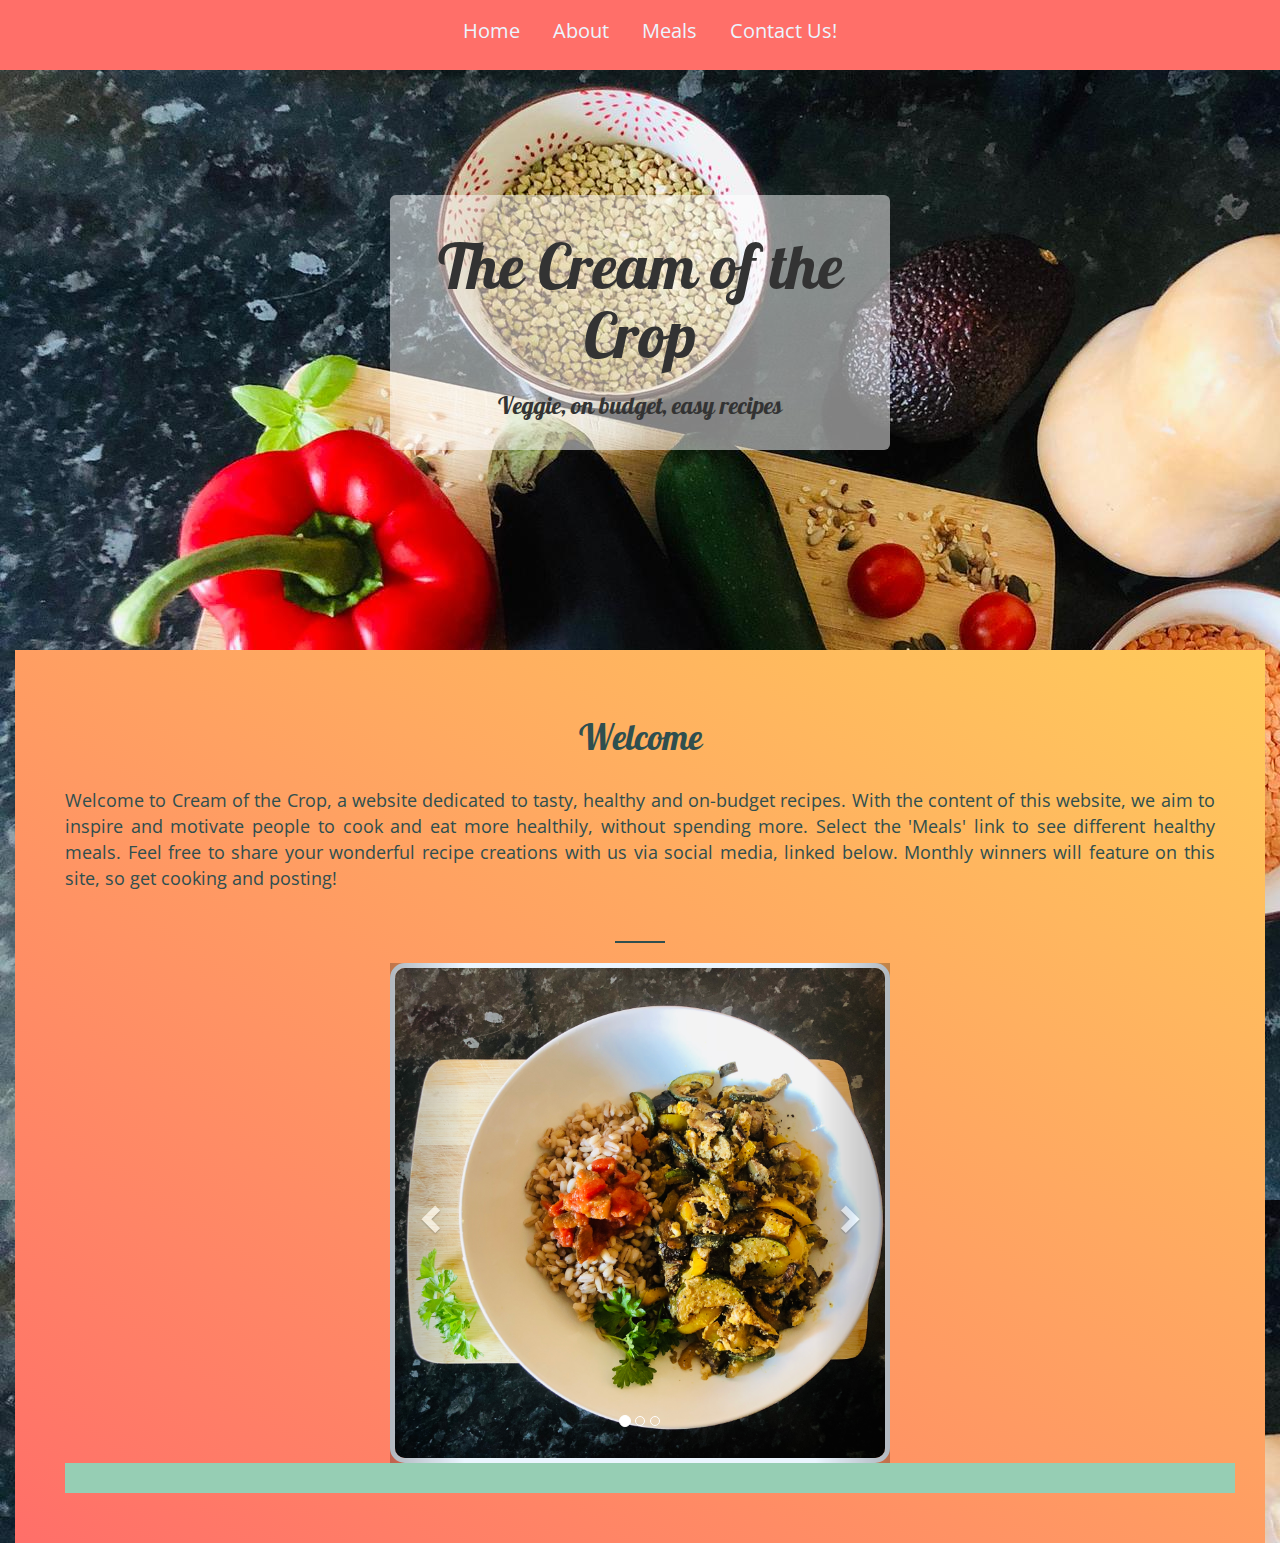
==== commit 962c9dc4: "more style changes" ====
--- a/index.html
+++ b/index.html
@@ -11,9 +11,10 @@
 
   gtag('config', 'UA-130567595-1');
 </script>
-
+<!-- end of Google Analytics tag -->
   <title>The Cream of the Crop - quick and easy vegetarian recipes</title>
     <link href="https://fonts.googleapis.com/css?family=Pattaya" rel="stylesheet">
+    <link href="https://fonts.googleapis.com/css?family=Open+Sans+Condensed:300" rel="stylesheet">
     <link href="bootstrap-3.3.7-dist/css/bootstrap.css" rel="stylesheet">
     <link rel="stylesheet" href="style.css" class="text/css">
     <link rel="stylesheet" href="https://use.fontawesome.com/releases/v5.5.0/css/all.css" integrity="sha384-B4dIYHKNBt8Bc12p+WXckhzcICo0wtJAoU8YZTY5qE0Id1GSseTk6S+L3BlXeVIU" crossorigin="anonymous">
@@ -61,7 +62,10 @@
                 <img class="d-block w-100" src="pictures/Foto%2026-10-18,%2013%2017%2023.jpg" alt="Second slide"/>
             </div>
             <div class="item">
-                <img class="d-block w-100" src="pictures/WhatsApp%20Image%202018-11-21%20at%2012.59.23.jpeg" alt="Third slide" width="40%"/>
+                <img class="d-block w-100" src="pictures/WhatsApp%20Image%202018-11-21%20at%2012.59.23.jpeg" alt="Third slide"/>
+            </div>
+            <div class="item">
+                <img class="d-block w-100" src="pictures/fajita.jpeg" alt="Fourth slide"/>
             </div>
             </div>
           
--- a/style.css
+++ b/style.css
@@ -43,6 +43,7 @@
     display: inline;
     padding: 15px;
     font-size: 20px;
+    font-family: 'Open Sans Condensed', sans-serif;
 }
 
 #Welcome {
@@ -79,6 +80,7 @@
 p {
     font-size: 18px;
     text-align: justify;
+    font-family: 'Open Sans Condensed', sans-serif;
 }
 
 .navigation:link {
